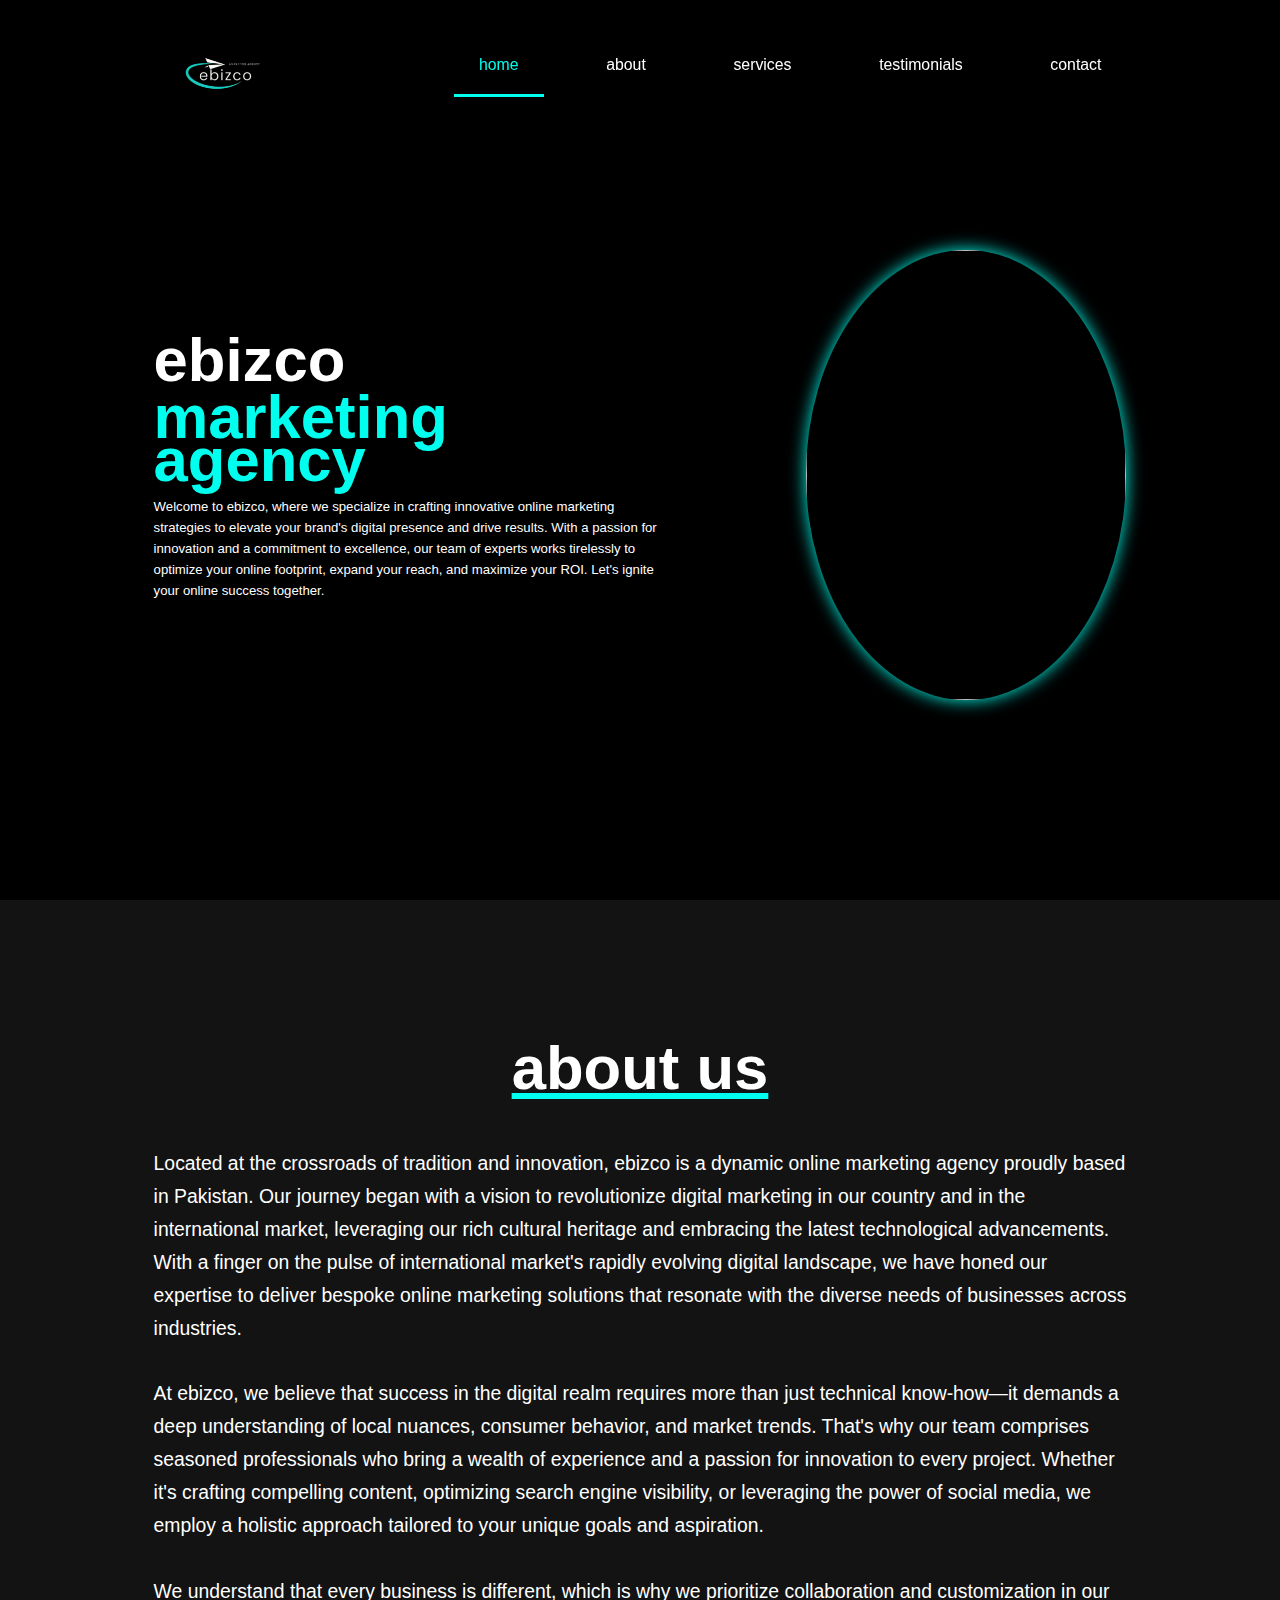
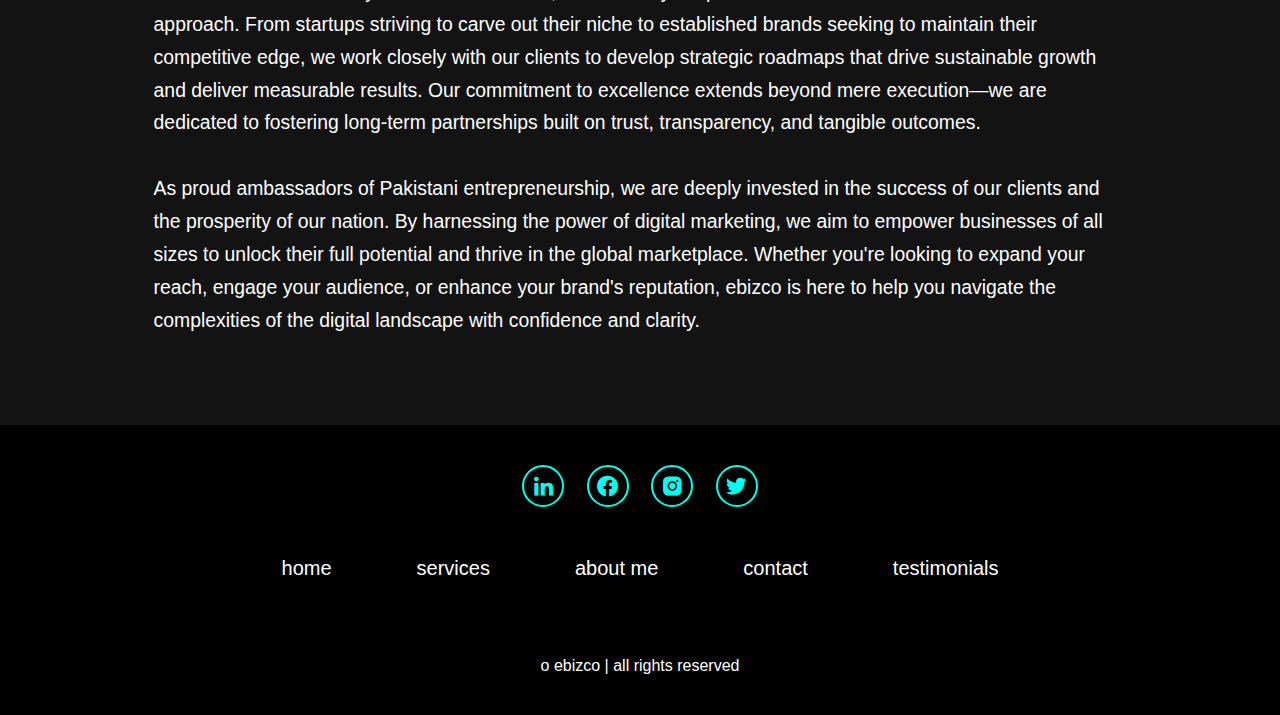
==== about.html @ d61b4de6 "Add files via upload" ====
<!DOCTYPE html>
<html lang="en">

  <head>
    <meta charset="UTF-8" />
    <meta name="viewport" content="width=device-width, initial-scale=1.0" />
    <title>Document</title>

    <link
      href="https://unpkg.com/boxicons@2.1.4/css/boxicons.min.css"
      rel="stylesheet"
    />

    <link rel="stylesheet" href="about.css" />
  </head>

  <body>

    <header class="header">
      <a href="#home" class="logo">
        <img src="photo-output.PNG" alt="" />
      </a>

      <i class="bx bx-menu" id="menu-icon"></i>

      <nav class="navbar">
        <!-- <a href="#home" class="active">home</a>
        <a href="#team">team</a>
        <a href="#services">services</a>
        <a href="#testimonials">testimonials</a>
        <a href="#contact">contact</a> -->



        <ul>
          <li><a href="index.html" class="active">home</a></li>
          <li><a href="a\" >about</a>
          <ul class="dropdown">
            <li><a href="about.html">about us</a></li>
            <li><a href="team.html">our team</a></li>
            <li><a href="index.html">services</a></li>
          </ul>
          </li>
          <li><a href="#services" >services</a></li>
          <li><a href="#testimonials" >testimonials</a></li>
          <li><a href="#contact" >contact</a></li>
        </ul>
      </nav>
    </header>

    <section class="hero" id="home">
      <div class="hero-content">
        <h1>ebizco</h1>
        <h1><span>marketing agency</span></h1>
        <p>
          Welcome to ebizco, where we specialize in crafting innovative online
          marketing strategies to elevate your brand's digital presence and
          drive results. With a passion for innovation and a commitment to
          excellence, our team of experts works tirelessly to optimize your
          online footprint, expand your reach, and maximize your ROI. Let's
          ignite your online success together.
        </p>
      </div>

      <div class="hero-img">
        <img
          src="angry-young-man-looking-side-shouting-into-loud-speaker-keeping-fist-air-isolated-blue-background.png"
          alt=""
        />
      </div>
    </section>

    <section class="about" id="services">
      <h2 class="heading">about us</h2>

      <div class="about-container">
        <p>
          Located at the crossroads of tradition and innovation, ebizco
          is a dynamic online marketing agency proudly based in Pakistan. Our
          journey began with a vision to revolutionize digital marketing in our
          country and in the international market, leveraging our rich cultural heritage and embracing the
          latest technological advancements. With a finger on the pulse of
          international market's rapidly evolving digital landscape, we have honed our
          expertise to deliver bespoke online marketing solutions that resonate
          with the diverse needs of businesses across industries. <br><br>
          
          
          At ebizco,
          we believe that success in the digital realm requires more than
          just technical know-how—it demands a deep understanding of local
          nuances, consumer behavior, and market trends. That's why our team
          comprises seasoned professionals who bring a wealth of experience and
          a passion for innovation to every project. Whether it's crafting
          compelling content, optimizing search engine visibility, or leveraging
          the power of social media, we employ a holistic approach tailored to
          your unique goals and aspiration. <br><br>

         
          We understand that every business is different, which is why we prioritize collaboration and
          customization in our approach. From startups striving to carve out
          their niche to established brands seeking to maintain their
          competitive edge, we work closely with our clients to develop
          strategic roadmaps that drive sustainable growth and deliver
          measurable results. Our commitment to excellence extends beyond mere
          execution—we are dedicated to fostering long-term partnerships built
          on trust, transparency, and tangible outcomes.<br><br>

           
          As proud ambassadors of  Pakistani entrepreneurship, we are deeply invested in the success of
          our clients and the prosperity of our nation. By harnessing the power
          of digital marketing, we aim to empower businesses of all sizes to
          unlock their full potential and thrive in the global marketplace.
          Whether you're looking to expand your reach, engage your audience, or
          enhance your brand's reputation, ebizco is here to help you
          navigate the complexities of the digital landscape with confidence and
          clarity.
        </p>
      </div>
    </section>

    <footer class="footer">
      <div class="social">
        <a
          href="https://www.linkedin.com/in/ebizco-undefined-8a9aa62b5?utm_source=share&utm_campaign=share_via&utm_content=profile&utm_medium=ios_app"
          ><i class="bx bxl-linkedin"></i
        ></a>
        <a
          href="https://www.facebook.com/share/iDdRqeL8XhWcadHW/?mibextid=WC7FNe"
          ><i class="bx bxl-facebook-circle"></i
        ></a>
        <a href="https://www.instagram.com/ebiz.co?igsh=MXJ4cThwYmFrb3J5cA=="
          ><i class="bx bxl-instagram-alt"></i
        ></a>
        <a href="https://x.com/ebizcoagency?s=21"
          ><i class="bx bxl-twitter"></i
        ></a>
      </div>

      <ul class="list">
        <li>
          <a href="#">home</a>
        </li>

        <li>
          <a href="#services">services</a>
        </li>

        <li>
          <a href="#">about me</a>
        </li>

        <li>
          <a href="#contact">contact</a>
        </li>

        <li>
          <a href="#testimonials">testimonials</a>
        </li>
      </ul>
      <p class="copyright">o ebizco | all rights reserved</p>
    </footer>

    <script src="about.js"></script>


  </body>
</html>
---- about.css ----
*{
    margin: 0;
    padding: 0;
    box-sizing: border-box;
    text-decoration: none;
    border: none;
    outline: none;
    scroll-behavior: smooth;
    font-family: "Poppins", sans-serif;
}

:root{
    --bg-color:#000000;
    --second-bg-color: #131313;
    --text-color: white;
    --main-color:#00ffee;
}

html{
    font-size: 60%;
    overflow-x: hidden;
}

body{
    background: var(--bg-color);
    color: var(--text-color);
}

section{
    min-height: 100vh;
    padding: 10rem 12% 10rem;
}





                  /* navbar  */

.header{
    position: fixed;
    top: 0;
    left: 0;
    width: 100%;
    padding: 1rem 12% 0.5rem;
    background: rgba(0, 0, 0, 0.3);
    backdrop-filter: blur(10px);
    display: flex;
    justify-content: space-between;
    align-items: center;
    z-index: 5;
}

.logo{
    font-size: 3rem;
    color: var(--text-color);
    font-weight: 800;
    cursor: pointer;
    transition: 0.5s ease;
    width: 100px;
    height: 100px;
    margin: 0 0 15px;
}

.logo img{
    width: 130px;
}

.logo:hover{
    transform: scale(1.1);
}



ul{
    list-style: none;
}

ul li{
    display: inline-block;
    position: relative;
}

ul li a{
    display: block;
    padding: 20px 25px;
    color: #555;
    text-decoration: none;
    text-align: center;
    font-size: 20px;
}

ul li ul.dropdown li{
    display: block;
}

ul li ul.dropdown{
    width: 100%;
    background: #00ffee;
    position: absolute;
    z-index: 999;
    display: none;
}

ul li a:hover{
    background: #131313;
}


    ul li:hover ul.dropdown{
        display: block;
    }





.navbar a{
    font-size: 1.8rem;
    color: var(--text-color);
    margin-left: 4rem;
    font-weight: 500;
    transition: 0.3s ease;
    border-bottom: 3px solid transparent;

}

.navbar a:hover,
.navbar a.active{
    color: var(--main-color);
    border-bottom: 3px solid var(--main-color);
}

#menu-icon{
    display: none;
}








                   /* hero  */

                   .hero{
                    display: flex;
                    align-items: center;
                    justify-content: center;
                    gap: 15rem;
                }

                .hero-content{
                    display: flex;
                    flex-direction: column;
                    align-items: baseline;
                    text-align: left;
                    justify-content: center;
                    margin-top: 3rem;
                }

                span{
                    color: var(--main-color)
                }

                .hero-content h1{
                    font-size: 7rem;
                    font-weight: 700;
                    margin-top: 1.5rem;
                    line-height: 0.7;
                }

                .hero-content p{
                    font-size: 1.5rem;
                    font-weight: 500;
                    line-height: 1.6;
                    max-width: 1000px;
                    padding: 15px 0 0;
                }

                .hero-img img{
                    position: relative;
                    top: 3rem;
                    height: 60vh;
                    width: 32vw;
                    border-radius: 50%;
                    box-shadow: 0 0 17px var(--main-color);
                    cursor: pointer;
                    transition: 0.4s ease-in-out;
                }

                .hero-img img:hover{
                    box-shadow: 0 0 25px var(--main-color),
                                0 0 50px var(--main-color),
                                0 0 100px var(--main-color);
                }

                .text-animation{
                    font-size: 34px;
                    font-weight: 600;
                    min-width: 280px;
                }

                .text-animation span{
                    position: relative;
                }

                .text-animation span::before{
                    content: "web developer";
                    color: var(--main-color);
                    animation: words 20s infinite;
                }

                .text-animation span::after{
                    content: "";
                    background-color: var(--bg-color);
                    position: absolute;
                    width: calc(100% + 8px);
                    height: 100%;
                    border-left: 3px solid var(--bg-color);
                    right: -8px;
                    animation: cursor 0.6s infinite,typing  20s steps(14) infinite;
                }

                
                @keyframes cursor{
                    to{
                        border-left: 2px solid var(--main-color);
                    }
                }
                
                @keyframes words{
                    0%,
                    20%{
                        content: "copywritter";
                    }
                    21%,
                    40%{
                        content: "social media marketer";
                    }
                    41%,
                    60%{
                        content: "web developer";
                    }
                    61%,
                    80%{
                        content: "graphic designer";
                    }
                    81%,
                    100%{
                        content: "social media manager";
                    }
                }
                
                @keyframes typing{
                    10%,
                    15%,
                    30%,
                    35%,
                    50%,
                    55%,
                    70%,
                    75%,
                    90%,
                    95%{
                        width: 0;
                    }
                    5%,
                    20%,
                    25%,
                    40%,
                    45%,
                    60%,
                    65%,
                    80%,
                    85%{
                        width: calc(100% + 8px);
                    }
                } 







                              /* about section  */
.about{
    background: #131313;
    color: black;
}

.heading{
    font-size: 7rem;
    text-align: center;
    margin: 5rem 0;
}

.about h2{
    margin-bottom: 5rem;
    color: white;
    text-decoration: underline;
    text-decoration-color: #00ffee;
}

.about-container p{
    font-size: 2.2rem;
    max-height: 100%;
    line-height: 1.7;
    margin: auto;
    color: white;
}
                
.about-container p:hover{
    cursor: pointer;
}







               /* footer section  */

.footer{
    position: relative;
    bottom: 0;
    width: 100%;
    padding: 40px 0;
    background-color: var(--bg-color);
}

.footer .social{
    text-align: center;
    padding-bottom: 25px;
    color: var(--main-color);
}

.footer .social a{
    font-size: 25px;
    color: var(--main-color);
    border: 2px solid var(--main-color);
    width: 42px;
    height: 42px;
    line-height: 42px;
    display: inline-block;
    text-align: center;
    border-radius: 50%;
    margin: 0 10px;
    transition: 0.3s ease-in-out;
}

.footer .social a:hover{
    transform: scale(1.2)translateY(-10px);
    background-color: var(--main-color);
    color: black;
    box-shadow: 0 0 255px var(--main-color);
}

.footer ul{
    margin-top: 0;
    padding: 0;
    font-size: 18px;
    line-height: 1.6;
    margin-bottom: 0;
    text-align: center;
}

.footer ul li a{
    color: white;
    border-bottom: 3px solid transparent;
    transition: 0.3s ease-in-out;
}

.footer ul li a:hover{
    border-bottom: 3px solid var(--main-color);
}

.footer ul li{
    display: inline-block;
    padding: 0 15px;  
}

.footer .copyright{
    margin-top: 50px;
    text-align: center;
    font-size: 16px;
    color: white;
}





@media (max-width:1285px) {

    html{
        font-size: 55%;
    }

    .hero-img img {
        position: relative;
        top: 3rem;
        height: 50vh;
        width: 25vw;
        border-radius: 50%;
        box-shadow: 0 0 17px var(--main-color);
        cursor: pointer;
        transition: 0.4s ease-in-out;
    }

}


@media(max-width:991px) {

    header{
        padding: 2rem 3%;
    }

    section{
        padding: 10rem 3% 2rem;
    }

    .hero-img img {
        position: relative;
        top: 3rem;
        height: 50vh;
        width: 35vw;
        border-radius: 50%;
        box-shadow: 0 0 17px var(--main-color);
        cursor: pointer;
        transition: 0.4s ease-in-out;
    }

    .about{
        padding-bottom: 7rem;
    }

    .footer{
        padding: 2rem 3%;
    }

}




@media (max-width:895px) {

    #menu-icon{
        display: block;
        cursor:pointer;
        font-size: 3.6rem;
        color: var(--main-color);
    }

    .logo{
        margin: 0 0 15px;
    }

    .navbar{
        position: absolute;
        top: 100%;
        right: 0;
        width: 50%;
        padding: 1rem 3%;
        background: rgba(0, 0, 0, 0.8);
        backdrop-filter: blur(20px);
        border-bottom-left-radius: 2rem;
        border-left: 2px solid var(--main-color);
        border-bottom: 2px solid var(--main-color);
        display: none;  
        overflow: hidden;
        opacity: 1;  
    }

    .navbar.active{
        display: block;
        opacity: 1;
    }

    .navbar a{
        display: block;
        font-size: 2rem;
        margin: 3rem 0;
        color: white;
    }

    .hero{
        flex-direction: column;
        margin: 5rem 4rem;
    }

    .hero-content h1{
        font-size: 8rem;
        margin-top: 3rem;
    }

    .hero-content p{
        max-width: 600;
        margin: 0 auto;
    }

    .hero-img img{
        width: 35vw;
        height: 45vh;
    }

    .about h2{
        margin-bottom: 3rem;
    }

    .about-container p {
        font-size: 1.2rem;
    }

}



@media (max-width:655px){

    .hero-img img {
        width: 84vw;
        height: 55vh;
    }
    
}
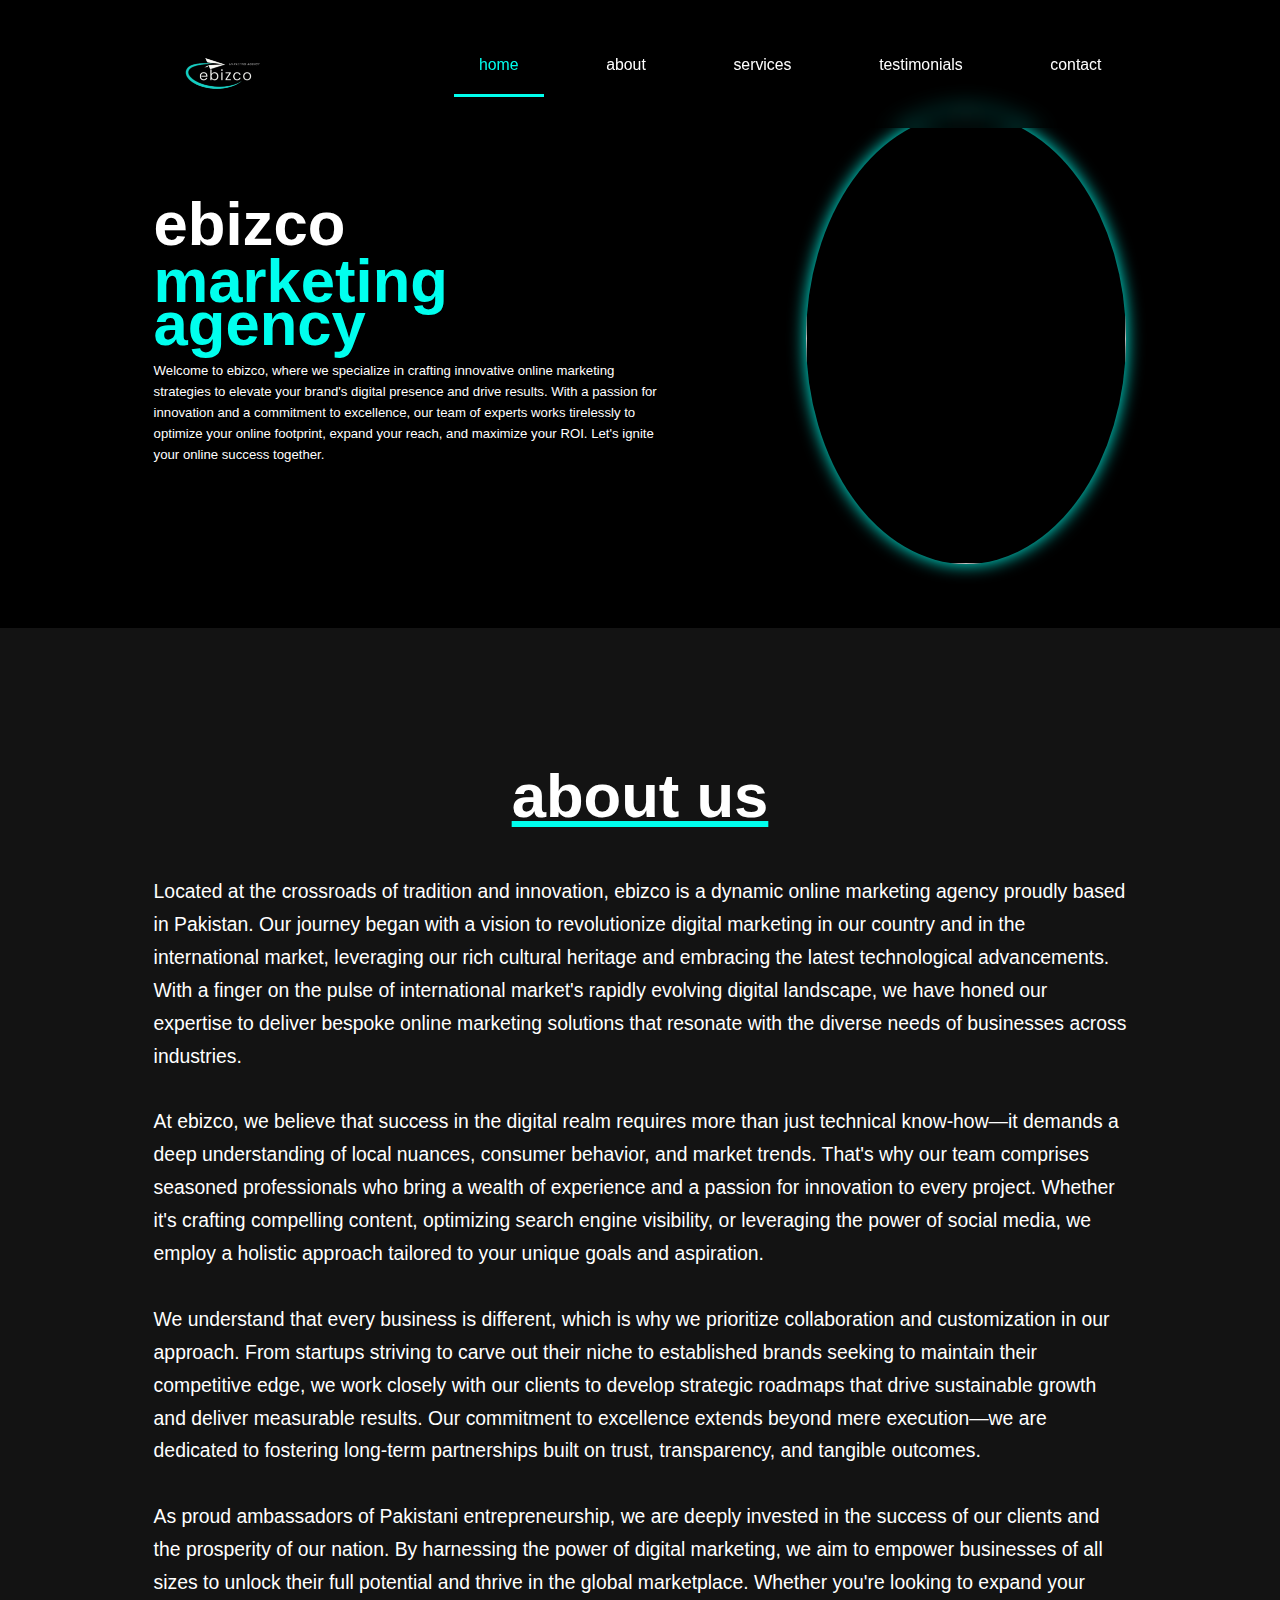
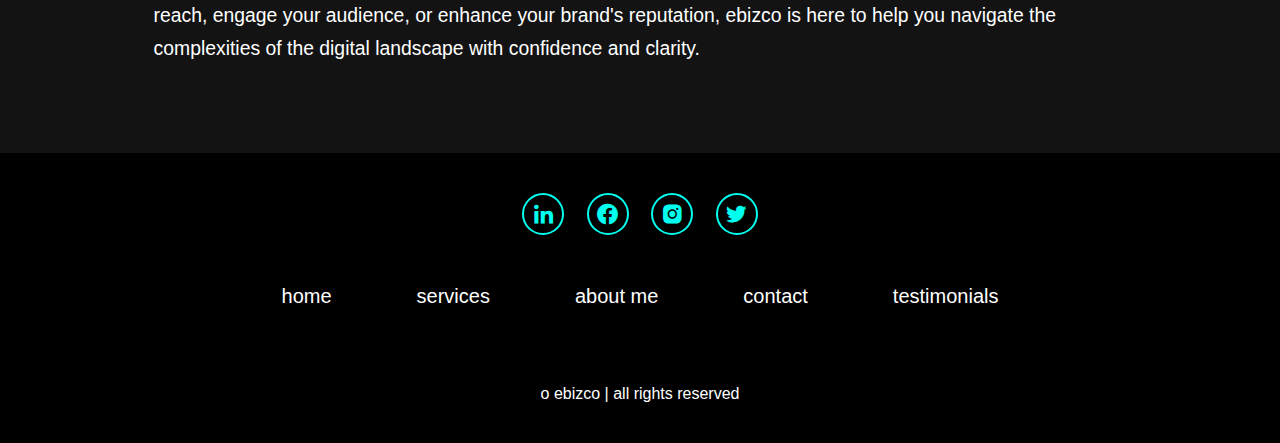
==== commit 6c7e4743: "Add files via upload" ====
--- a/about.html
+++ b/about.html
@@ -34,14 +34,18 @@
 
         <ul>
           <li><a href="index.html" class="active">home</a></li>
-          <li><a href="a\" >about</a>
+          <li><a href="#">about</a>
           <ul class="dropdown">
             <li><a href="about.html">about us</a></li>
             <li><a href="team.html">our team</a></li>
-            <li><a href="index.html">services</a></li>
           </ul>
           </li>
-          <li><a href="#services" >services</a></li>
+          <li><a href="#services" >services</a>
+            <ul class="dropdown">
+              <li><a href="service.html">our services</a></li>
+              <li><a href="projects.html">our projects</a></li>
+            </ul>
+          </li>
           <li><a href="#testimonials" >testimonials</a></li>
           <li><a href="#contact" >contact</a></li>
         </ul>
--- a/about.css
+++ b/about.css
@@ -27,7 +27,7 @@
 }
 
 section{
-    min-height: 100vh;
+    /* min-height: 100vh; */
     padding: 10rem 12% 10rem;
 }
 
